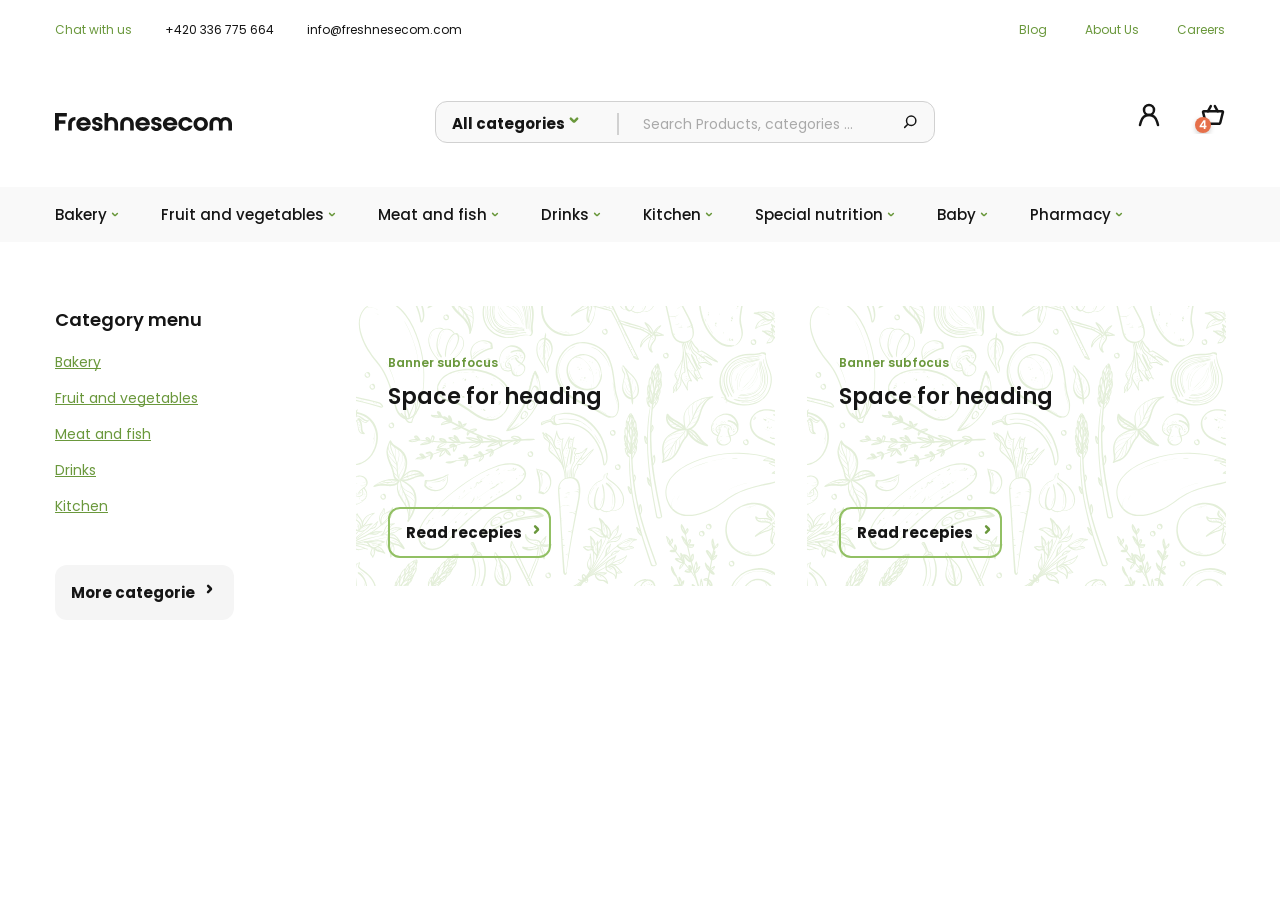
==== index.html @ 977d19dc "add" ====
<!DOCTYPE html>
<html lang="en">

<head>
    <meta charset="UTF-8">
    <meta name="viewport" content="width=device-width, initial-scale=1.0">
    <link rel="stylesheet" href="https://necolas.github.io/normalize.css/8.0.1/normalize.css">
    <link rel="stylesheet" href="./css/main.css">
    <title>Document</title>
</head>

<body>
    <header class="header">
        <div class="container header__container">
            <div class="header__block">
                <ul class="header__list1">
                    <li class="header__item1">
                        <a class="header__link1" href="#">Chat with us</a>
                    </li>
                    <li class="header__item1">
                        <a class="header__link2" href="#">+420 336 775 664</a>
                    </li>
                    <li class="header__item1">
                        <a class="header__link3" href="#">info@freshnesecom.com</a>
                    </li>
                </ul>
                <ul class="header__list2">
                    <li class="header__item2">
                        <a class="header__link" href="#">Blog</a>
                    </li>
                    <li class="header__item2">
                        <a class="header__link" href="#">About Us</a>
                    </li>
                    <li class="header__item2">
                        <a class="header__link" href="#">Careers</a>
                    </li>
                </ul>
            </div>
        </div>
    </header>
    <main>
        <section class="hero">
            <div class="container hero__container">
                <div class="hero__block">
                    <img class="hero__img" src="./img/logo.svg" alt="logo">
                    <form class="hero__form">
                        <search class="hero__search">
                            <strong class="hero__search_text">All categories</strong>
                            <span class="hero__line"></span>
                            Search Products, categories ...
                        </search>
                    </form>
                    <span class="hero__icons"></span>
                </div>
            </div>
        </section>
        <section class="categories">
            <div class="container categories__container">
                <ul class="categories__list">
                    <li class="categories__item">Bakery</li>
                    <li class="categories__item">Fruit and vegetables</li>
                    <li class="categories__item">Meat and fish</li>
                    <li class="categories__item">Drinks</li>
                    <li class="categories__item">Kitchen</li>
                    <li class="categories__item">Special nutrition</li>
                    <li class="categories__item">Baby</li>
                    <li class="categories__item">Pharmacy</li>

                </ul>
            </div>
        </section>
        <section class="menu">
            <div class="container menu__container">
                <div class="menu__block">
                    <div class="menu__content">
                        <h2 class="menu__title">Category menu</h2>
                        <a class="menu__link" href="#">Bakery</a><br>
                        <a class="menu__link" href="#">Fruit and vegetables</a><br>
                        <a class="menu__link" href="#">Meat and fish</a><br>
                        <a class="menu__link" href="#">Drinks</a><br>
                        <a class="menu__link" href="#">Kitchen</a><br>
                        <div class="menu__btn_block">
                            <a class="menu__btn" href="#">More categorie</a>
                        </div>
                    </div>
                    <div class="menu__card">
                        <p class="menu__card_title">Banner subfocus</p>
                        <p class="menu__card_sub">Space for heading</p>
                        <div class="menu__card_block">
                            <a class="menu__card_btn" href="#">Read recepies</a>
                        </div>
                    </div>
                    <div class="menu__card">
                        <p class="menu__card_title">Banner subfocus</p>
                        <p class="menu__card_sub">Space for heading</p>
                        <div class="menu__card_block">
                            <a class="menu__card_btn" href="#">Read recepies</a>
                        </div>
                    </div>
                </div>
            </div>
        </section>
    </main>
</body>

</html>
---- css/main.css ----
@import url("https://fonts.googleapis.com/css2?family=Open+Sans:ital,wght@0,300..800;1,300..800&family=Poppins:ital,wght@0,100;0,200;0,300;0,400;0,500;0,600;0,700;0,800;0,900;1,100;1,200;1,300;1,400;1,500;1,600;1,700;1,800;1,900&display=swap");
:root {
  --c1-a: #151515;
  --c1-b: #575757;
  --c1-c: #a9a9a9;
  --c1-d: #d1d1d1;
  --c1-e: #ebebeb;
  --c1-f: #f5f5f5;
  --c1-h: #f9f9f9;
  --c1-j: #fff;
  --c1-i: #fdfdfd;
  --c2-a: #6a983c;
  --c2-b: #46760a;
  --c2-c: #92c064;
  --c2-d: #c8deb3;
  --c2-e: #f4f8ec;
  --c3-a: #d0a866;
  --c3-b: #b28a48;
  --c3-c: #ecd2a6;
  --c3-d: #faedd8;
  --c3-e: #fff9f0;
  --c4-a: #e5704b;
  --c4-b: #c7522d;
  --c4-c: #eb8d70;
  --c4-d: #f7c6b7;
  --c4-e: #fff1ed;
  --c5-a: #37d0d6;
  --c5-b: #19b2b8;
  --c5-c: #7cd0d3;
  --c5-d: #b9e6e8;
  --c5-e: #ecf6f6;
}

html {
  -webkit-box-sizing: border-box;
          box-sizing: border-box;
}

*,
*::before,
*::after {
  -webkit-box-sizing: inherit;
          box-sizing: inherit;
}

h1,
h2,
h3,
h4,
p {
  margin: 0;
}

ul,
ol {
  margin: 0;
  padding: 0;
  list-style: none;
}

a {
  text-decoration: none;
  color: unset;
  display: inline-block;
}

img {
  max-width: 100%;
  height: auto;
}

button {
  cursor: pointer;
  border: none;
}

body {
  margin: 0;
  font-family: "Poppins", sans-serif;
  background: var(--c1-j);
}

.container {
  max-width: 1210px;
  padding-left: 20px;
  padding-right: 20px;
  margin-left: auto;
  margin-right: auto;
}

.header {
  padding-top: 16px;
  padding-bottom: 16px;
}

.header__block {
  display: -webkit-box;
  display: -ms-flexbox;
  display: flex;
  -webkit-box-pack: justify;
      -ms-flex-pack: justify;
          justify-content: space-between;
}

.header__list1 {
  display: -webkit-box;
  display: -ms-flexbox;
  display: flex;
  gap: 33px;
}

.header__link1 {
  font-family: var(--second-family);
  font-size: 12px;
  color: var(--c2-a);
}

.header__link2 {
  font-family: var(--second-family);
  font-size: 12px;
  color: var(--c1-a);
}

.header__link3 {
  font-family: var(--second-family);
  font-size: 12px;
  color: var(--c1-a);
}

.header__list2 {
  display: -webkit-box;
  display: -ms-flexbox;
  display: flex;
  gap: 38px;
}

.header__link {
  font-family: var(--second-family);
  font-size: 12px;
  color: var(--c2-a);
}

.hero {
  padding-top: 40px;
  padding-bottom: 40px;
}

.hero__block {
  display: -webkit-box;
  display: -ms-flexbox;
  display: flex;
  -webkit-box-pack: justify;
      -ms-flex-pack: justify;
          justify-content: space-between;
  -webkit-box-align: center;
      -ms-flex-align: center;
          align-items: center;
}

.hero__form {
  display: -webkit-box;
  display: -ms-flexbox;
  display: flex;
  -webkit-box-align: center;
      -ms-flex-align: center;
          align-items: center;
}

.hero__line {
  border: 1px solid var(--c1-d);
  width: 20px;
  height: 0px;
  -webkit-transform: rotate(-90deg);
          transform: rotate(-90deg);
  margin-left: 48px;
  margin-right: 24px;
}

.hero__search {
  border: 1px solid var(--c1-d);
  border-radius: 12px;
  width: 500px;
  height: 42px;
  padding: 10px 16px;
  background: var(--c1-h);
  font-family: var(--second-family);
  font-weight: 400;
  font-size: 14px;
  color: var(--c1-c);
  position: relative;
}

.hero__search_text {
  font-family: var(--font-family);
  font-weight: 700;
  font-size: 15px;
  color: var(--c1-a);
}
.hero__search_text::after {
  content: "";
  width: 16px;
  height: 16px;
  background-repeat: no-repeat;
  background-image: url(/img/hero_icon1.svg);
  display: inline-block;
  position: absolute;
  left: 130px;
}
.hero__search_text::before {
  content: "";
  width: 16px;
  height: 16px;
  background-repeat: no-repeat;
  background-image: url(/img/search_icon.svg);
  display: inline-block;
  position: absolute;
  right: 16px;
  top: 12px;
}

.hero__icons::after {
  content: "";
  width: 88px;
  height: 31px;
  background-repeat: no-repeat;
  background-image: url(/img/hero_icons.svg);
  display: inline-block;
  cursor: pointer;
}

.categories {
  padding-top: 16px;
  padding-bottom: 16px;
  background: var(--c1-h);
}

.categories__list {
  display: -webkit-box;
  display: -ms-flexbox;
  display: flex;
  gap: 40px;
}

.categories__item {
  font-family: var(--font-family);
  font-weight: 500;
  font-size: 15px;
  color: var(--c1-a);
}
.categories__item::after {
  content: "";
  width: 12px;
  height: 12px;
  background-repeat: no-repeat;
  background-image: url(/img/categories_icon.svg);
  display: inline-block;
  margin-left: 2px;
}

.menu {
  padding-top: 64px;
  padding-bottom: 64px;
}

.menu__block {
  display: grid;
  grid-template-columns: repeat(3, 1fr);
  gap: 32px;
}

.menu__content {
  width: 269px;
}

.menu__title {
  font-family: var(--font-family);
  font-weight: 600;
  font-size: 18px;
  color: var(--c1-a);
  margin-bottom: 16px;
}

.menu__link {
  font-family: var(--second-family);
  font-weight: 400;
  font-size: 14px;
  text-decoration: underline;
  -webkit-text-decoration-skip-ink: none;
          text-decoration-skip-ink: none;
  color: var(--c2-a);
  margin-bottom: 12px;
}

.menu__btn_block {
  margin-top: 36px;
  position: relative;
}

.menu__btn {
  border-radius: 12px;
  padding: 16px;
  width: 179px;
  background: var(--c1-f);
  font-family: var(--font-family);
  font-weight: 700;
  font-size: 15px;
  color: var(--c1-a);
}
.menu__btn::after {
  content: "";
  width: 16px;
  height: 16px;
  background-repeat: no-repeat;
  background-image: url(/img/btn_icon1.svg);
  display: inline-block;
  margin-left: 6px;
  position: absolute;
}

.menu__card {
  border-radius: 12px;
  width: 419px;
  padding: 48px 32px 32px 32px;
  background-repeat: no-repeat;
  background-image: url(/img/menu_cardbg.svg);
}

.menu__card_title {
  font-family: var(--font-family);
  font-weight: 600;
  font-size: 12px;
  color: var(--c2-a);
}

.menu__card_sub {
  font-family: var(--font-family);
  font-weight: 600;
  font-size: 22px;
  color: var(--c1-a);
  margin-top: 8px;
  margin-bottom: 94px;
}

.menu__card_block {
  position: relative;
}

.menu__card_btn {
  border: 2px solid var(--c2-c);
  border-radius: 12px;
  padding: 12px 16px;
  width: 163px;
  font-family: var(--font-family);
  font-weight: 700;
  font-size: 15px;
  color: var(--c1-a);
}
.menu__card_btn::after {
  content: "";
  width: 16px;
  height: 16px;
  background-repeat: no-repeat;
  background-image: url(/img/card_btn_icon.svg);
  display: inline-block;
  margin-left: 6px;
  position: absolute;
}/*# sourceMappingURL=main.css.map */
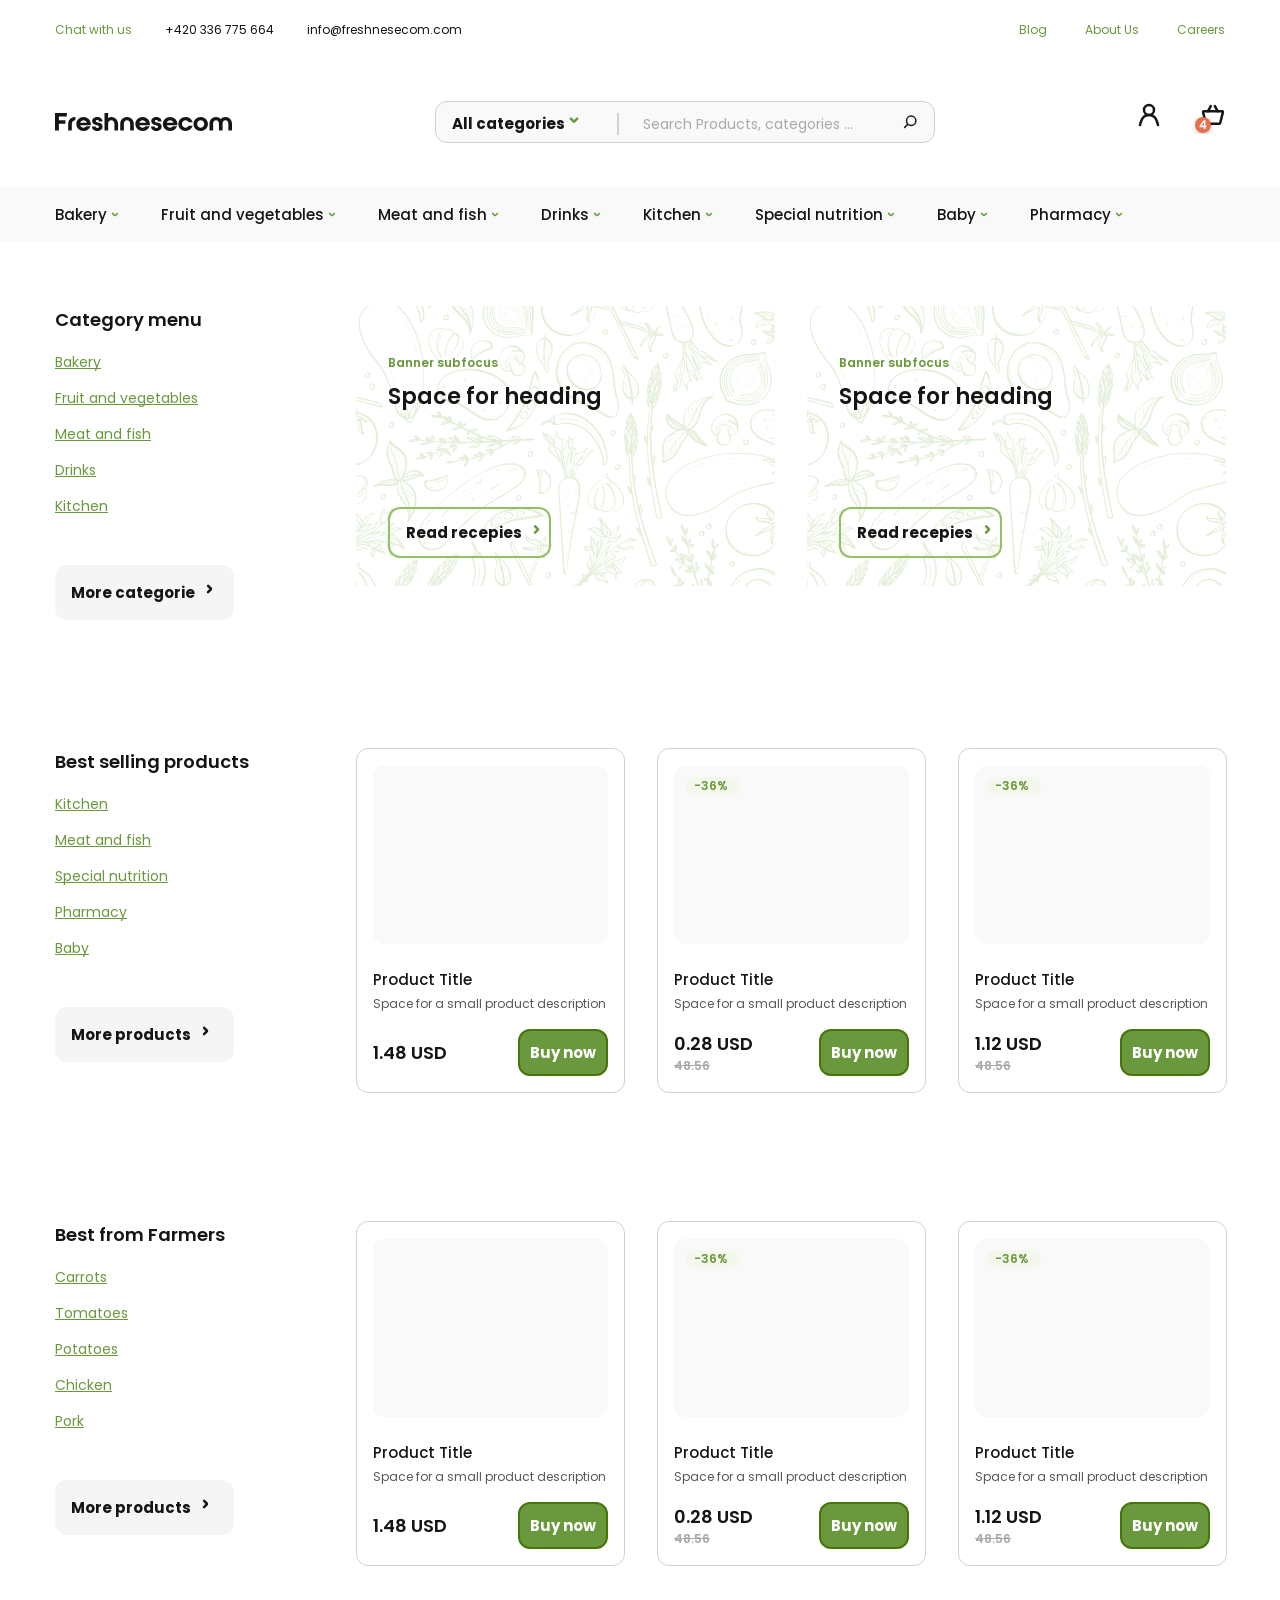
==== commit 29cf7bd0: "add best section" ====
--- a/index.html
+++ b/index.html
@@ -100,6 +100,114 @@
                 </div>
             </div>
         </section>
+        <section class="best">
+            <div class="container best__container">
+                <div class="best__block">
+                    <div class="menu__content">
+                        <h2 class="menu__title">Best selling products</h2>
+                        <a class="menu__link" href="#">Kitchen</a><br>
+                        <a class="menu__link" href="#">Meat and fish</a><br>
+                        <a class="menu__link" href="#">Special nutrition</a><br>
+                        <a class="menu__link" href="#">Pharmacy</a><br>
+                        <a class="menu__link" href="#">Baby</a><br>
+                        <div class="menu__btn_block">
+                            <a class="menu__btn" href="#">More products</a>
+                        </div>
+                    </div>
+                    <ul class="best__list">
+                        <li class="best__item">
+                            <img class="best__img" src="./img/best_img1.svg" alt="img">
+                            <p class="best__sub_title">Product Title</p>
+                            <p class="best__text">Space for a small product description </p>
+                            <div class="best__btn_block">
+                                <p class="best__price">1.48 USD</p>
+                                <a class="best__btn" href="#">Buy now</a>
+                            </div>
+                        </li>
+                        <li class="best__item item_price">
+                            <p class="best__free">-36%</p>
+                            <img class="best__img" src="./img/best_img1.svg" alt="img">
+                            <p class="best__sub_title">Product Title</p>
+                            <p class="best__text">Space for a small product description </p>
+                            <div class="best__btn_block">
+                                <div class="best__price_block">
+                                    <p class="best__price">0.28 USD</p>
+                                    <p class="best__price2">48.56</p>
+                                </div>
+                                <a class="best__btn" href="#">Buy now</a>
+                            </div>
+                        </li>
+                        <li class="best__item item_price">
+                            <p class="best__free">-36%</p>
+                            <img class="best__img" src="./img/best_img1.svg" alt="img">
+                            <p class="best__sub_title">Product Title</p>
+                            <p class="best__text">Space for a small product description </p>
+                            <div class="best__btn_block">
+                                <div class="best__price_block">
+                                    <p class="best__price">1.12 USD</p>
+                                    <p class="best__price2">48.56</p>
+                                </div>
+                                <a class="best__btn" href="#">Buy now</a>
+                            </div>
+                        </li>
+                    </ul>
+                </div>
+            </div>
+        </section>
+        <section class="best">
+            <div class="container best__container">
+                <div class="best__block">
+                    <div class="menu__content">
+                        <h2 class="menu__title">Best from Farmers</h2>
+                        <a class="menu__link" href="#">Carrots</a><br>
+                        <a class="menu__link" href="#">Tomatoes</a><br>
+                        <a class="menu__link" href="#">Potatoes</a><br>
+                        <a class="menu__link" href="#">Chicken</a><br>
+                        <a class="menu__link" href="#">Pork</a><br>
+                        <div class="menu__btn_block">
+                            <a class="menu__btn" href="#">More products</a>
+                        </div>
+                    </div>
+                    <ul class="best__list">
+                        <li class="best__item">
+                            <img class="best__img" src="./img/best_img1.svg" alt="img">
+                            <p class="best__sub_title">Product Title</p>
+                            <p class="best__text">Space for a small product description </p>
+                            <div class="best__btn_block">
+                                <p class="best__price">1.48 USD</p>
+                                <a class="best__btn" href="#">Buy now</a>
+                            </div>
+                        </li>
+                        <li class="best__item item_price">
+                            <p class="best__free">-36%</p>
+                            <img class="best__img" src="./img/best_img1.svg" alt="img">
+                            <p class="best__sub_title">Product Title</p>
+                            <p class="best__text">Space for a small product description </p>
+                            <div class="best__btn_block">
+                                <div class="best__price_block">
+                                    <p class="best__price">0.28 USD</p>
+                                    <p class="best__price2">48.56</p>
+                                </div>
+                                <a class="best__btn" href="#">Buy now</a>
+                            </div>
+                        </li>
+                        <li class="best__item item_price">
+                            <p class="best__free">-36%</p>
+                            <img class="best__img" src="./img/best_img1.svg" alt="img">
+                            <p class="best__sub_title">Product Title</p>
+                            <p class="best__text">Space for a small product description </p>
+                            <div class="best__btn_block">
+                                <div class="best__price_block">
+                                    <p class="best__price">1.12 USD</p>
+                                    <p class="best__price2">48.56</p>
+                                </div>
+                                <a class="best__btn" href="#">Buy now</a>
+                            </div>
+                        </li>
+                    </ul>
+                </div>
+            </div>
+        </section>
     </main>
 </body>
 
--- a/css/main.css
+++ b/css/main.css
@@ -364,4 +364,109 @@
   display: inline-block;
   margin-left: 6px;
   position: absolute;
+}
+
+.best {
+  padding-top: 64px;
+  padding-bottom: 64px;
+}
+
+.best__block {
+  display: grid;
+  grid-template-columns: repeat(4, 1fr);
+  gap: 32px;
+}
+
+.best__list {
+  display: -webkit-box;
+  display: -ms-flexbox;
+  display: flex;
+  gap: 32px;
+}
+
+.best__item {
+  border: 1px solid var(--c1-d);
+  border-radius: 12px;
+  padding: 16px;
+  width: 269px;
+  background: var(--c1-j);
+}
+
+.best__img {
+  width: 237px;
+  height: 180px;
+}
+
+.best__sub_title {
+  font-family: var(--font-family);
+  font-weight: 500;
+  font-size: 15px;
+  color: var(--c1-a);
+  margin-top: 16px;
+}
+
+.best__text {
+  font-family: var(--second-family);
+  font-size: 12px;
+  color: var(--c1-b);
+  margin-top: 4px;
+  margin-bottom: 16px;
+}
+
+.best__btn_block {
+  display: -webkit-box;
+  display: -ms-flexbox;
+  display: flex;
+  -webkit-box-pack: justify;
+      -ms-flex-pack: justify;
+          justify-content: space-between;
+  -webkit-box-align: center;
+      -ms-flex-align: center;
+          align-items: center;
+}
+
+.best__price {
+  font-family: var(--font-family);
+  font-weight: 600;
+  font-size: 18px;
+  color: var(--c1-a);
+}
+
+.best__btn {
+  border: 2px solid var(--c2-b);
+  border-radius: 12px;
+  padding: 10px;
+  width: 90px;
+  background: var(--c2-a);
+  font-family: var(--font-family);
+  font-weight: 700;
+  font-size: 15px;
+  color: var(--c1-j);
+}
+
+.best__price2 {
+  font-family: var(--font-family);
+  font-weight: 600;
+  font-size: 12px;
+  text-decoration: line-through;
+  color: var(--c1-c);
+}
+
+.item_price {
+  position: relative;
+}
+
+.best__free {
+  border-radius: 12px;
+  padding: 0px 8px;
+  width: 54px;
+  height: 18px;
+  background: var(--c2-e);
+  font-family: var(--font-family);
+  font-weight: 600;
+  font-size: 12px;
+  color: var(--c2-a);
+  position: absolute;
+  top: 28px;
+  left: 28px;
 }/*# sourceMappingURL=main.css.map */
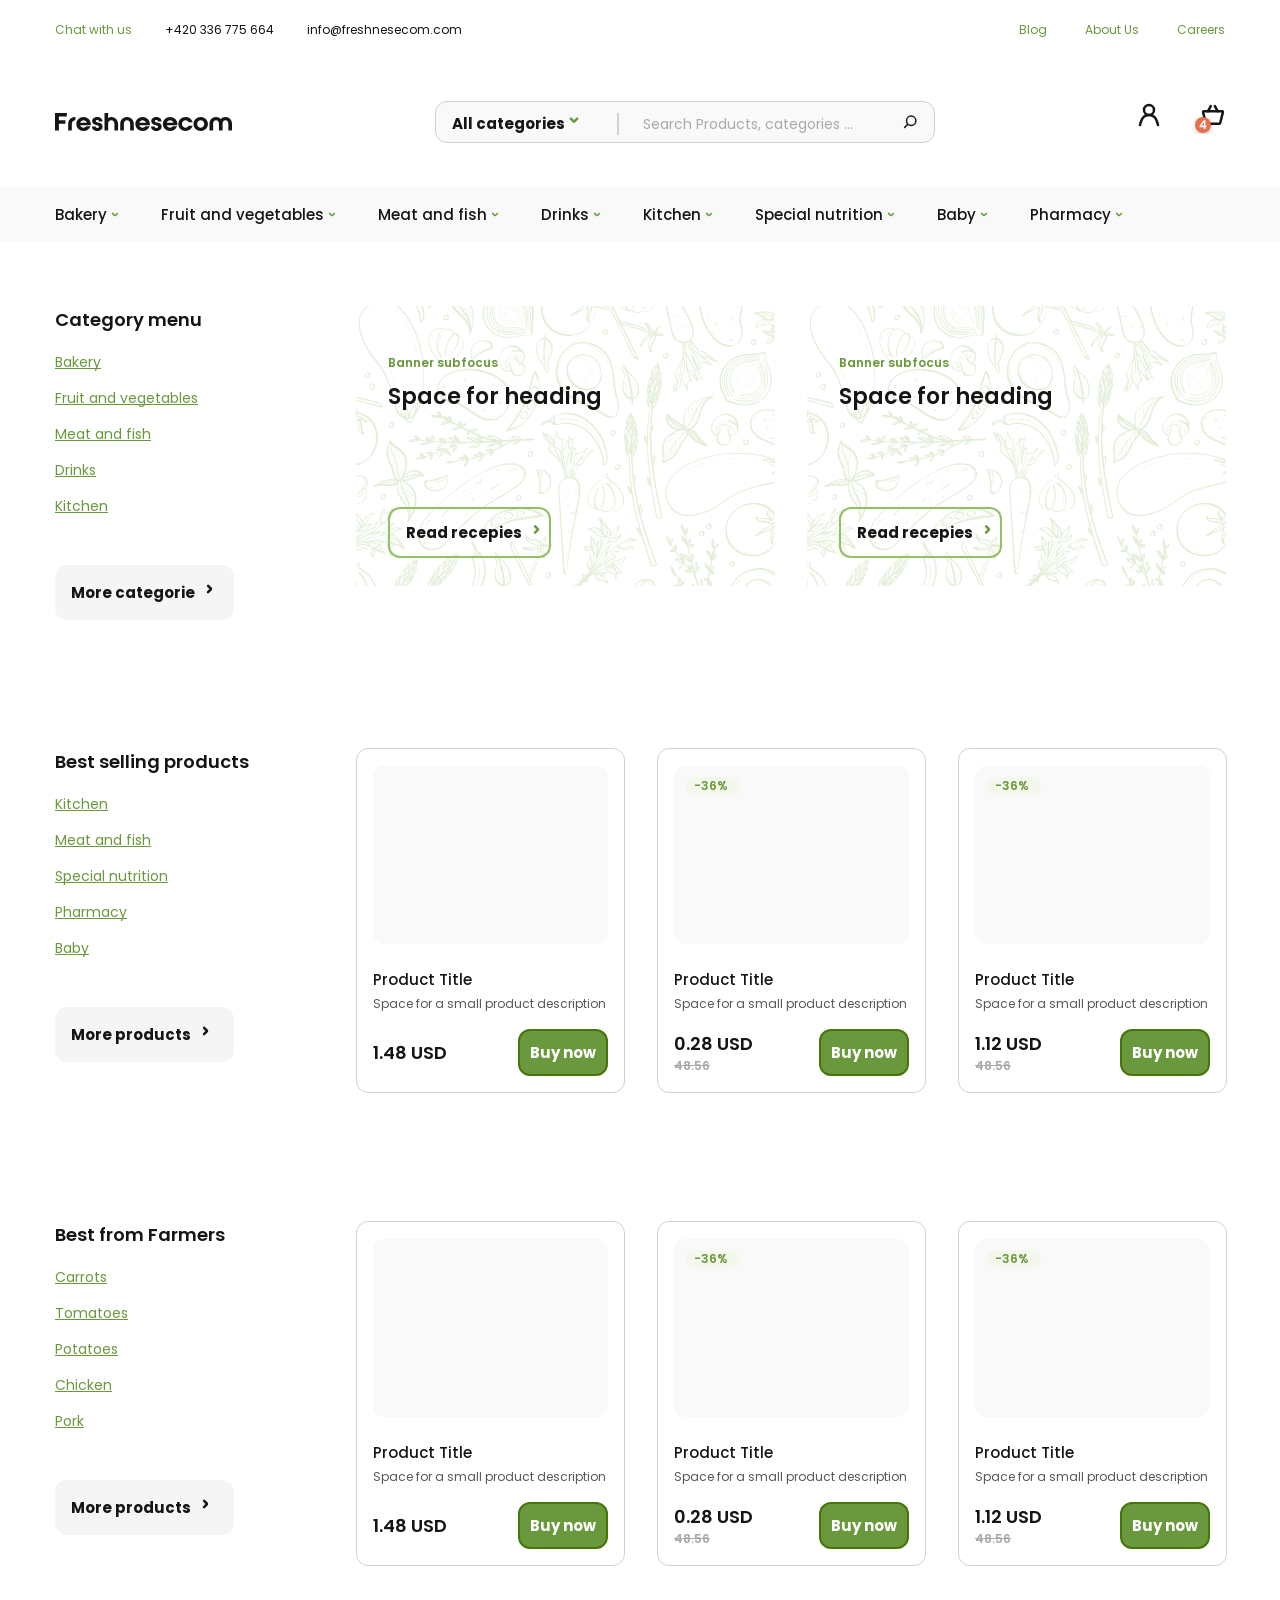
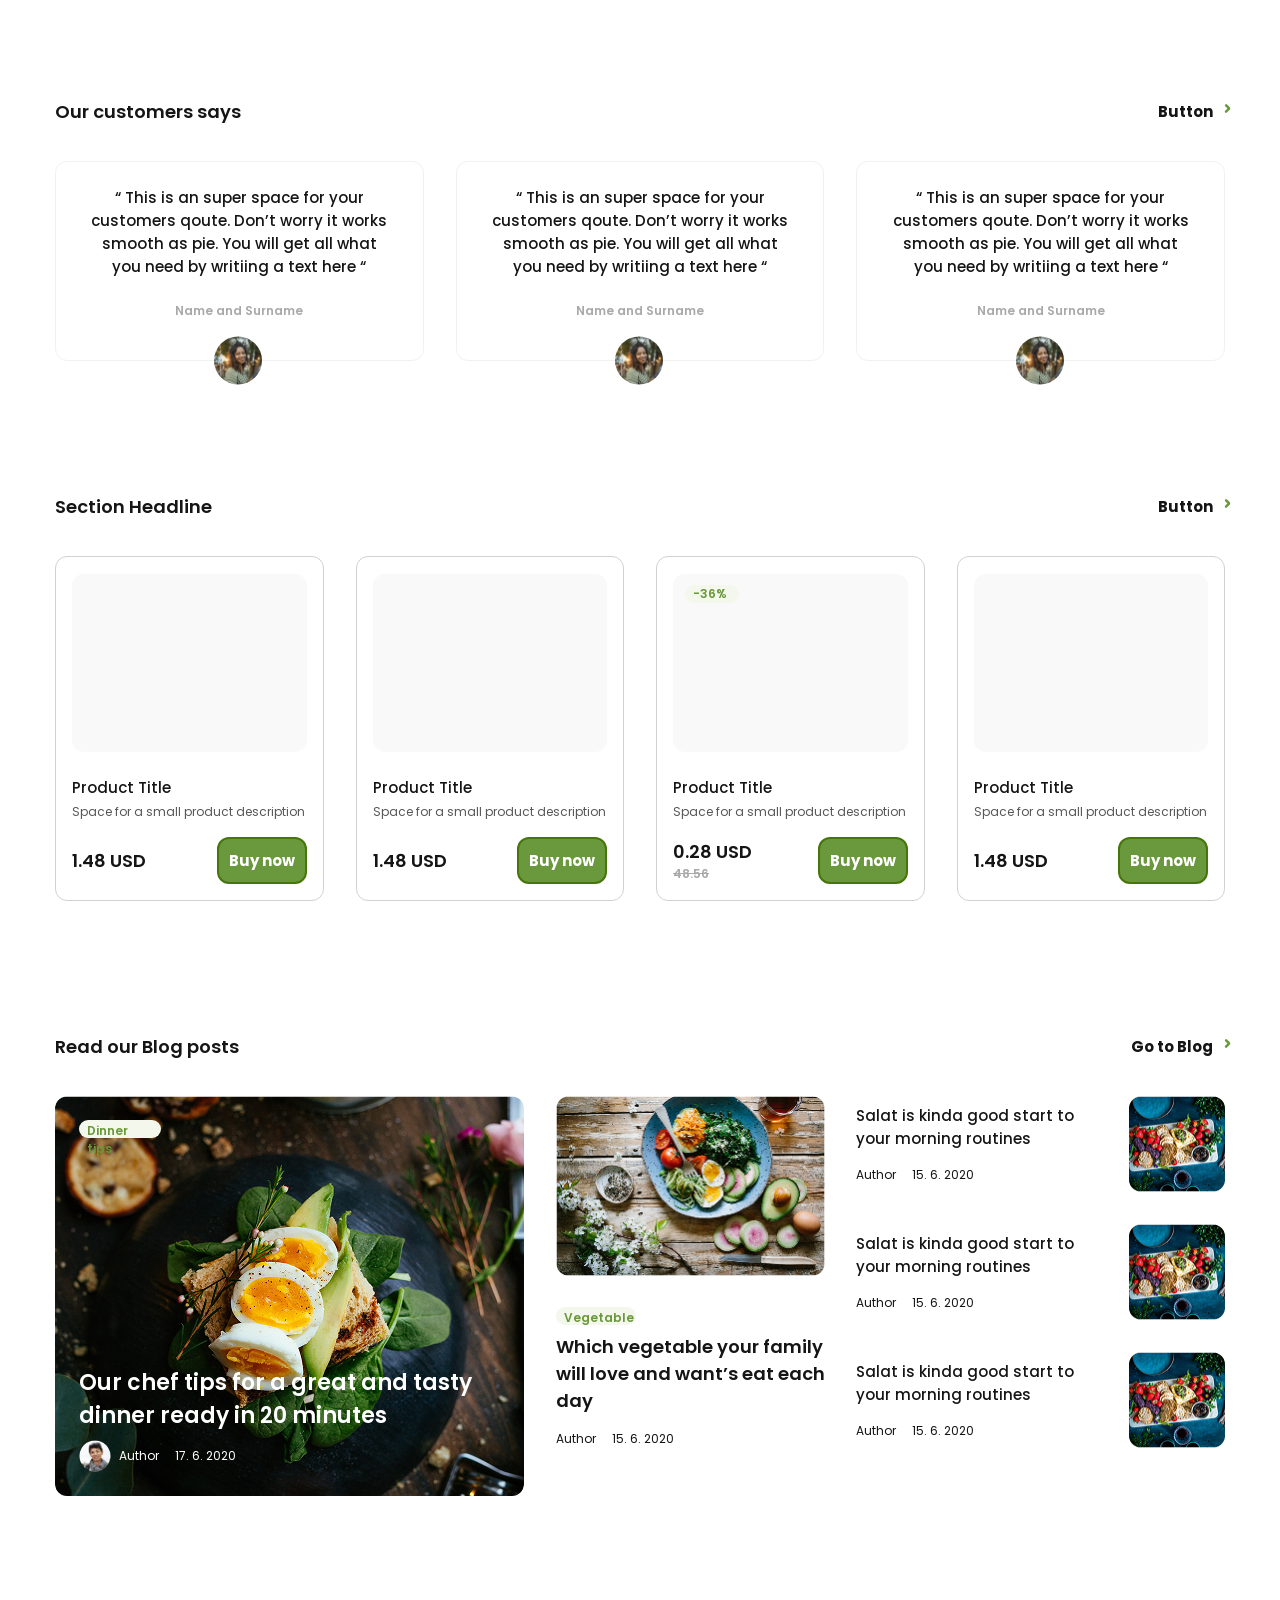
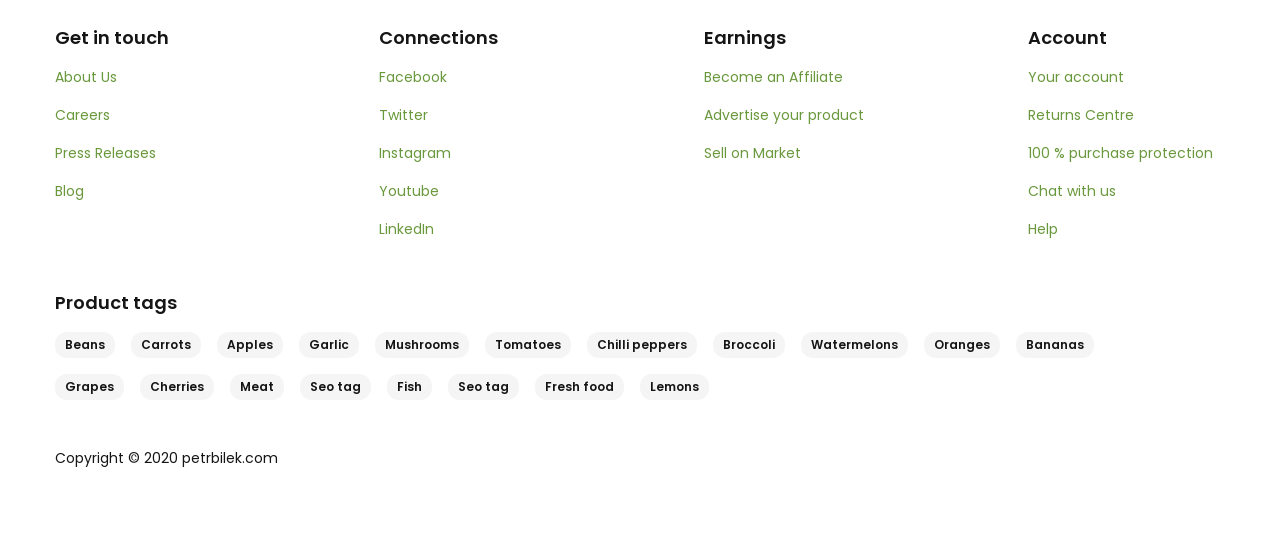
==== commit 80598f4d: "done home page" ====
--- a/index.html
+++ b/index.html
@@ -208,7 +208,208 @@
                 </div>
             </div>
         </section>
+        <section class="customers">
+            <div class="container customers__container">
+                <div class="customers__title_block">
+                    <h2 class="customers__title">Our customers says</h2>
+                    <div class="customers__top_btn">
+                        <a class="customers__btn_top" href="#">Button</a>
+                    </div>
+                </div>
+                    <ul class="customers__list">
+                        <li class="customers__item">
+                            <p class="customers__text">“ This is an super space for your customers qoute. Don’t worry it works smooth as pie. You will get all what you need by writiing a text here “</p>
+                            <p class="customers__name">Name and Surname</p>
+                            <img class="customers__img" src="./img/customers_img.svg" alt="img">
+                        </li>
+                        <li class="customers__item">
+                            <p class="customers__text">“ This is an super space for your customers qoute. Don’t worry it works smooth as pie. You will get all what you need by writiing a text here “</p>
+                            <p class="customers__name">Name and Surname</p>
+                            <img class="customers__img" src="./img/customers_img.svg" alt="img">
+                        </li>
+                        <li class="customers__item">
+                            <p class="customers__text">“ This is an super space for your customers qoute. Don’t worry it works smooth as pie. You will get all what you need by writiing a text here “</p>
+                            <p class="customers__name">Name and Surname</p>
+                            <img class="customers__img" src="./img/customers_img.svg" alt="img">
+                        </li>
+                    </ul>
+            </div>
+        </section>
+        <section class="headline">
+            <div class="container headline__container">
+                <div class="customers__title_block">
+                    <h2 class="customers__title">Section Headline</h2>
+                    <div class="customers__top_btn">
+                        <a class="customers__btn_top" href="#">Button</a>
+                    </div>
+                </div>
+                <ul class="headline__list">
+                    <li class="best__item">
+                        <img class="best__img" src="./img/best_img1.svg" alt="img">
+                        <p class="best__sub_title">Product Title</p>
+                        <p class="best__text">Space for a small product description </p>
+                        <div class="best__btn_block">
+                            <p class="best__price">1.48 USD</p>
+                            <a class="best__btn" href="#">Buy now</a>
+                        </div>
+                    </li>
+                    <li class="best__item">
+                        <img class="best__img" src="./img/best_img1.svg" alt="img">
+                        <p class="best__sub_title">Product Title</p>
+                        <p class="best__text">Space for a small product description </p>
+                        <div class="best__btn_block">
+                            <p class="best__price">1.48 USD</p>
+                            <a class="best__btn" href="#">Buy now</a>
+                        </div>
+                    </li>
+                    <li class="best__item item_price">
+                        <p class="best__free">-36%</p>
+                        <img class="best__img" src="./img/best_img1.svg" alt="img">
+                        <p class="best__sub_title">Product Title</p>
+                        <p class="best__text">Space for a small product description </p>
+                        <div class="best__btn_block">
+                            <div class="best__price_block">
+                                <p class="best__price">0.28 USD</p>
+                                <p class="best__price2">48.56</p>
+                            </div>
+                            <a class="best__btn" href="#">Buy now</a>
+                        </div>
+                    </li>
+                    <li class="best__item">
+                        <img class="best__img" src="./img/best_img1.svg" alt="img">
+                        <p class="best__sub_title">Product Title</p>
+                        <p class="best__text">Space for a small product description </p>
+                        <div class="best__btn_block">
+                            <p class="best__price">1.48 USD</p>
+                            <a class="best__btn" href="#">Buy now</a>
+                        </div>
+                    </li>
+                </ul>
+            </div>
+        </section>
+        <section class="blog">
+            <div class="container blog__container">
+                <div class="customers__title_block">
+                    <h2 class="customers__title">Read our Blog posts</h2>
+                    <div class="customers__top_btn">
+                        <a class="customers__btn_top" href="#">Go to Blog</a>
+                    </div>
+                </div>
+                <div class="blog__block">
+                    <div class="blog__card1">
+                        <p class="blog__tips">Dinner tips</p>
+                        <h3 class="blog__sub">Our chef tips for a great and tasty dinner ready in 20 minutes</h3>
+                        <div class="blog__author_block">
+                            <img class="blog__img" src="./img/blog_img.svg" alt="img">
+                            <p class="blog__author">Author</p>
+                            <p class="blog__date">17. 6. 2020</p>
+                        </div>
+                    </div>
+                    <div class="blog__card2">
+                        <img class="blog__img2" src="./img/blog_img2.png" alt="img">
+                        <p class="blog__subtitle">Vegetable</p>
+                        <h3 class="blog__sub_title">Which vegetable your family will love and want’s eat each day</h3>
+                        <div class="blog__date_block">
+                            <p class="blog__author1">Author</p>
+                            <p class="blog__date1">15. 6. 2020</p>
+                        </div>
+                    </div>
+                    <div class="blog__card3">
+                        <div class="blog__item">
+                            <div class="blog__content">
+                                <p class="blog__text">Salat is kinda good start to your morning routines</p>
+                                <div class="blog__date_block">
+                                    <p class="blog__author1">Author</p>
+                                    <p class="blog__date1">15. 6. 2020</p>
+                                </div>
+                            </div>
+                            <img class="blog__img3" src="./img/blog_img3.png" alt="img">
+                        </div>
+                        <div class="blog__item">
+                            <div class="blog__content">
+                                <p class="blog__text">Salat is kinda good start to your morning routines</p>
+                                <div class="blog__date_block">
+                                    <p class="blog__author1">Author</p>
+                                    <p class="blog__date1">15. 6. 2020</p>
+                                </div>
+                            </div>
+                            <img class="blog__img3" src="./img/blog_img3.png" alt="img">
+                        </div>
+                        <div class="blog__item">
+                            <div class="blog__content">
+                                <p class="blog__text">Salat is kinda good start to your morning routines</p>
+                                <div class="blog__date_block">
+                                    <p class="blog__author1">Author</p>
+                                    <p class="blog__date1">15. 6. 2020</p>
+                                </div>
+                            </div>
+                            <img class="blog__img3" src="./img/blog_img3.png" alt="img">
+                        </div>
+                    </div>
+                </div>
+            </div>
+        </section>
     </main>
+    <footer class="footer">
+        <div class="container footer__container">
+            <div class="footer__block">
+                <ul class="footer__list">
+                    <li class="footer__item">
+                        <p class="footer__text">Get in touch</p>
+                        <a class="footer__link" href="#">About Us</a><br>
+                        <a class="footer__link" href="#">Careers</a><br>
+                        <a class="footer__link" href="#">Press Releases</a><br>
+                        <a class="footer__link" href="#">Blog</a>
+                    </li>
+                    <li class="footer__item">
+                        <p class="footer__text">Connections</p>
+                        <a class="footer__link" href="#">Facebook</a><br>
+                        <a class="footer__link" href="#">Twitter</a><br>
+                        <a class="footer__link" href="#">Instagram</a><br>
+                        <a class="footer__link" href="#">Youtube</a><br>
+                        <a class="footer__link" href="#">LinkedIn</a>
+                    </li>
+                    <li class="footer__item">
+                        <p class="footer__text">Earnings</p>
+                        <a class="footer__link" href="#">Become an Affiliate</a><br>
+                        <a class="footer__link" href="#">Advertise your product</a><br>
+                        <a class="footer__link" href="#">Sell on Market</a>
+                    </li>
+                    <li class="footer__item">
+                        <p class="footer__text">Account</p>
+                        <a class="footer__link" href="#">Your account</a><br>
+                        <a class="footer__link" href="#">Returns Centre</a><br>
+                        <a class="footer__link" href="#">100 % purchase protection</a><br>
+                        <a class="footer__link" href="#">Chat with us</a><br>
+                        <a class="footer__link" href="#">Help</a>
+                    </li>
+                </ul>
+                <p class="footer__tags">Product tags</p>
+                <div class="footer__btns">
+                    <p class="footer__btn">Beans</p>
+                    <p class="footer__btn">Carrots</p>
+                    <p class="footer__btn">Apples</p>
+                    <p class="footer__btn">Garlic</p>
+                    <p class="footer__btn">Mushrooms</p>
+                    <p class="footer__btn">Tomatoes</p>
+                    <p class="footer__btn">Chilli peppers</p>
+                    <p class="footer__btn">Broccoli</p>
+                    <p class="footer__btn">Watermelons</p>
+                    <p class="footer__btn">Oranges</p>
+                    <p class="footer__btn">Bananas</p>
+                    <p class="footer__btn">Grapes</p>
+                    <p class="footer__btn">Cherries</p>
+                    <p class="footer__btn">Meat</p>
+                    <p class="footer__btn">Seo tag</p>
+                    <p class="footer__btn">Fish</p>
+                    <p class="footer__btn">Seo tag</p>
+                    <p class="footer__btn">Fresh food</p>
+                    <p class="footer__btn">Lemons</p>
+                </div>
+                <a class="footer__copy" href="#">Copyright © 2020 petrbilek.com</a>
+            </div>
+        </div>
+    </footer>
 </body>
 
 </html>
--- a/css/main.css
+++ b/css/main.css
@@ -469,4 +469,329 @@
   position: absolute;
   top: 28px;
   left: 28px;
+}
+
+.customers {
+  padding-top: 64px;
+  padding-bottom: 64px;
+}
+
+.customers__title_block {
+  display: -webkit-box;
+  display: -ms-flexbox;
+  display: flex;
+  -webkit-box-pack: justify;
+      -ms-flex-pack: justify;
+          justify-content: space-between;
+  -webkit-box-align: center;
+      -ms-flex-align: center;
+          align-items: center;
+  margin-bottom: 32px;
+}
+
+.customers__title {
+  font-family: var(--font-family);
+  font-weight: 600;
+  font-size: 18px;
+  color: var(--c1-a);
+}
+
+.customers__top_btn {
+  position: relative;
+}
+
+.customers__btn_top {
+  border-radius: 12px;
+  padding: 6px 12px;
+  background: var(--c1-j);
+  font-family: var(--font-family);
+  font-weight: 700;
+  font-size: 15px;
+  color: var(--c1-a);
+}
+.customers__btn_top::after {
+  content: "";
+  width: 16px;
+  height: 16px;
+  background-repeat: no-repeat;
+  background-image: url(/img/card_btn_icon.svg);
+  display: inline-block;
+  margin-left: 6px;
+  position: absolute;
+}
+
+.customers__list {
+  display: -webkit-box;
+  display: -ms-flexbox;
+  display: flex;
+  gap: 32px;
+}
+
+.customers__item {
+  width: 369px;
+  border: 1px solid #f1f1f1;
+  border-radius: 12px;
+  background: var(--c1-j);
+  padding: 24px 32px;
+  position: relative;
+}
+
+.customers__text {
+  font-family: var(--font-family);
+  font-weight: 500;
+  font-size: 15px;
+  text-align: center;
+  color: var(--c1-a);
+  margin-bottom: 24px;
+}
+
+.customers__name {
+  font-family: var(--font-family);
+  font-weight: 600;
+  font-size: 12px;
+  text-align: center;
+  color: var(--c1-c);
+  margin-bottom: 16px;
+}
+
+.customers__img {
+  position: absolute;
+  left: 50%;
+  margin-left: -25px;
+}
+
+.headline {
+  padding-top: 64px;
+  padding-bottom: 64px;
+}
+
+.headline__list {
+  display: -webkit-box;
+  display: -ms-flexbox;
+  display: flex;
+  gap: 32px;
+}
+
+.blog {
+  padding-top: 64px;
+  padding-bottom: 64px;
+}
+
+.blog__block {
+  display: -webkit-box;
+  display: -ms-flexbox;
+  display: flex;
+  gap: 31.5px;
+}
+
+.blog__card1 {
+  width: 469px;
+  border-radius: 12px;
+  padding: 24px;
+  background-repeat: no-repeat;
+  background-image: url(/img/blog_img1.png);
+}
+
+.blog__tips {
+  font-family: var(--font-family);
+  font-weight: 600;
+  font-size: 12px;
+  color: var(--c2-a);
+  border-radius: 12px;
+  padding: 2px 8px;
+  width: 82px;
+  height: 18px;
+  background: var(--c2-e);
+  margin-bottom: 228px;
+}
+
+.blog__sub {
+  font-family: var(--font-family);
+  font-weight: 600;
+  font-size: 22px;
+  color: var(--c1-j);
+  margin-bottom: 8px;
+}
+
+.blog__author_block {
+  display: -webkit-box;
+  display: -ms-flexbox;
+  display: flex;
+  -webkit-box-align: center;
+      -ms-flex-align: center;
+          align-items: center;
+}
+
+.blog__img {
+  width: 32px;
+  height: 32px;
+  margin-right: 8px;
+}
+
+.blog__author {
+  font-family: var(--second-family);
+  font-size: 12px;
+  color: var(--c1-j);
+  margin-right: 16px;
+}
+
+.blog__date {
+  font-family: var(--second-family);
+  font-size: 12px;
+  color: var(--c1-j);
+}
+
+.blog__card2 {
+  width: 269px;
+}
+
+.blog__img2 {
+  border-radius: 12px;
+  width: 269px;
+  height: 180px;
+}
+
+.blog__subtitle {
+  border-radius: 12px;
+  padding: 2px 8px;
+  width: 80px;
+  height: 18px;
+  background: var(--c2-e);
+  margin-top: 24px;
+  font-family: var(--font-family);
+  font-weight: 600;
+  font-size: 12px;
+  color: var(--c2-a);
+}
+
+.blog__sub_title {
+  font-family: var(--font-family);
+  font-weight: 600;
+  font-size: 18px;
+  color: var(--c1-a);
+  margin-top: 8px;
+}
+
+.blog__date_block {
+  display: -webkit-box;
+  display: -ms-flexbox;
+  display: flex;
+  gap: 16px;
+  margin-top: 16px;
+}
+
+.blog__author1 {
+  font-family: var(--second-family);
+  font-size: 12px;
+  color: var(--c1-a);
+}
+
+.blog__date1 {
+  font-family: var(--second-family);
+  font-size: 12px;
+  color: var(--c1-a);
+}
+
+.blog__card3 {
+  width: 369px;
+}
+
+.blog__item {
+  width: 369px;
+  display: -webkit-box;
+  display: -ms-flexbox;
+  display: flex;
+  -webkit-box-pack: justify;
+      -ms-flex-pack: justify;
+          justify-content: space-between;
+  -webkit-box-align: center;
+      -ms-flex-align: center;
+          align-items: center;
+  margin-bottom: 32px;
+}
+
+.blog__content {
+  width: 225px;
+}
+
+.blog__text {
+  font-family: var(--font-family);
+  font-weight: 500;
+  font-size: 15px;
+  color: var(--c1-a);
+}
+
+.blog__img3 {
+  width: 96px;
+  height: 96px;
+}
+
+.footer {
+  padding-top: 64px;
+  padding-bottom: 64px;
+  background: var(--c1-j);
+}
+
+.footer__list {
+  display: -webkit-box;
+  display: -ms-flexbox;
+  display: flex;
+  -webkit-box-pack: justify;
+      -ms-flex-pack: justify;
+          justify-content: space-between;
+  margin-bottom: 48px;
+}
+
+.footer__item {
+  width: 197px;
+}
+
+.footer__text {
+  font-family: var(--font-family);
+  font-weight: 600;
+  font-size: 18px;
+  color: var(--c1-a);
+}
+
+.footer__link {
+  font-family: var(--second-family);
+  font-weight: 400;
+  font-size: 14px;
+  color: var(--c2-a);
+  margin-top: 16px;
+}
+
+.footer__tags {
+  margin-bottom: 16px;
+  font-family: var(--font-family);
+  font-weight: 600;
+  font-size: 18px;
+  color: var(--c1-a);
+}
+
+.footer__btns {
+  width: 1084px;
+  display: -webkit-box;
+  display: -ms-flexbox;
+  display: flex;
+  -ms-flex-wrap: wrap;
+      flex-wrap: wrap;
+  gap: 16px;
+}
+
+.footer__btn {
+  font-family: var(--font-family);
+  font-weight: 600;
+  font-size: 12px;
+  color: var(--c1-a);
+  border-radius: 12px;
+  padding: 4px 10px;
+  background: var(--c1-f);
+}
+
+.footer__copy {
+  font-family: var(--second-family);
+  font-size: 14px;
+  color: var(--c1-a);
+  margin-top: 48px;
 }/*# sourceMappingURL=main.css.map */
